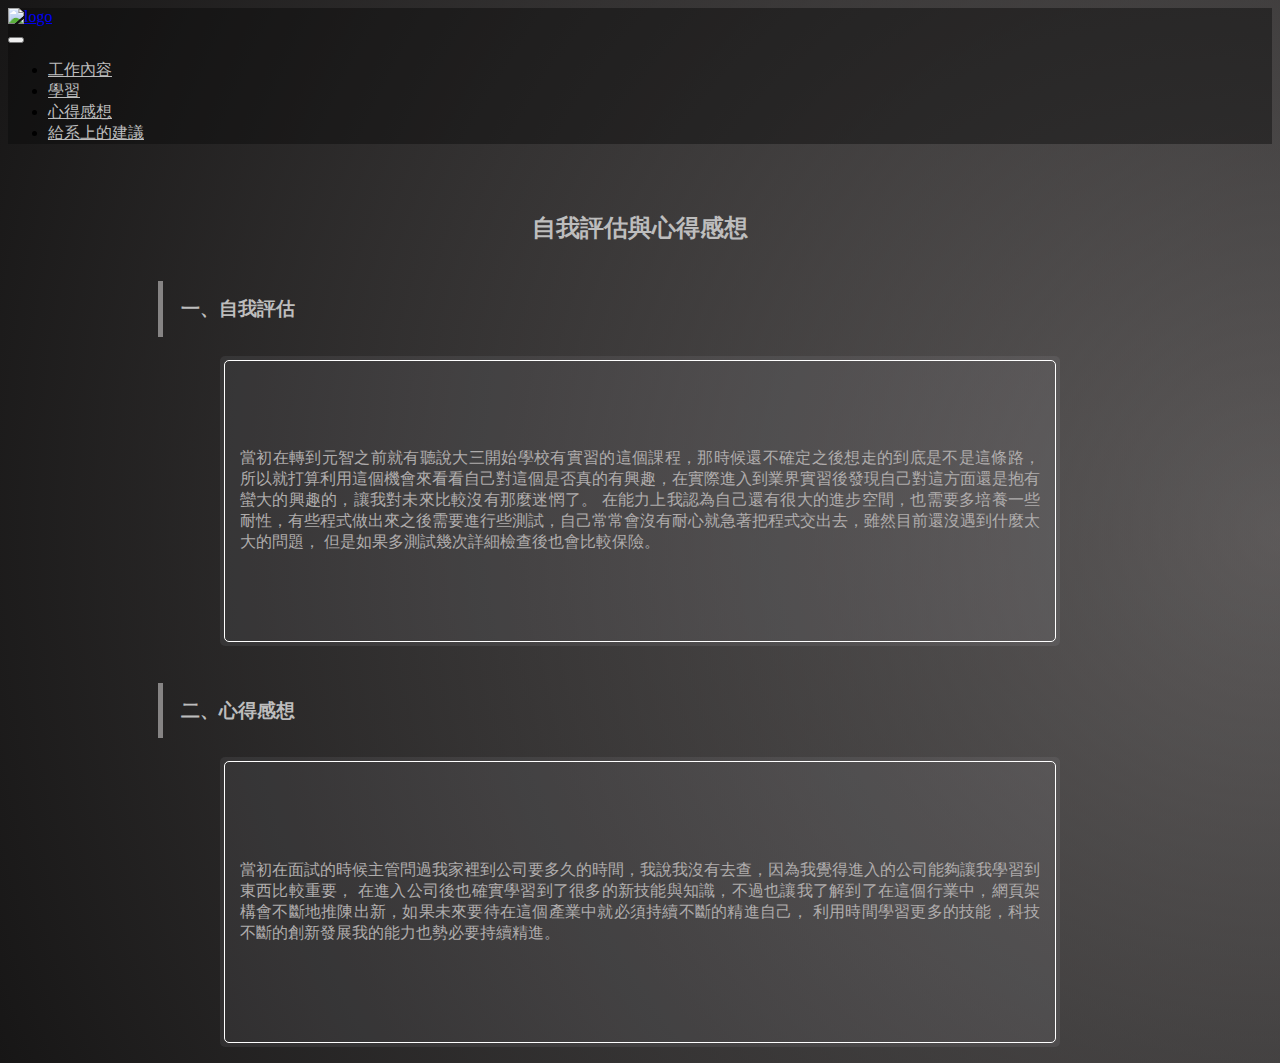
==== experience.html @ dac1c3d7 "Add files via upload" ====
<!DOCTYPE html>
<html lang="en">
<head>
    <meta charset="UTF-8">
    <meta name="viewport" content="width=device-width, initial-scale=1.0">
    <title>心得感想</title>
    <link href="bootstrap/css/bootstrap.min.css" rel="stylesheet">
    <script src="bootstrap/js/bootstrap.bundle.min.js"></script>
    <link rel="stylesheet" href="css/work.css">
    <style>
        .navbar-nav .nav-link {
            color: #bdbdbd !important;
        }

        body {
            background: radial-gradient(circle at 100%, #b7b1b170, #171616),  /* fallback for old browsers */
                        radial-gradient(farthest-side at top left, #2b2929, #0a0a0a70),
                        radial-gradient(farthest-side at top left, #252323, #0a0a0a70),
                        radial-gradient(farthest-corner at top right, #282626, #0a0a0a70),
                        radial-gradient(farthest-corner at top right, #413d3d, #24232370);
        }

        .container {
            width: auto;
            margin: 50px auto;
            overflow: hidden;
        }

        .text {
            color: #bdbdbd;
        }
        
        .text1{
            padding: 1em;
            margin: 2em 0;
            color: #bdbdbd;
            border-left: solid 10px #a4d2ff;
            margin-left: 8em;
            height: 18px;
            margin-bottom: 1em;
            align-items: center;
            display: flex;
        }

        .textbox{
        width: 800px;
        height: 250px;
        margin:  0 auto;
        text-align: center;
        padding: 15px;
        color: #afacac; 
        background-color: #e4e9ee13; 
        border-radius: 5px;
        padding: 20px;
        position: relative;
        z-index: 0;
        align-items: center;
        display: flex;
        text-align: justify;
        }
        .textbox:before{
            border: 1px solid #fff; /* 白線 */
            border-radius: 5px;
            content: '';
            display: block;
            position: absolute;
            top: 0px;
            bottom: 0px;
            left: 0px;
            right: 0px;
            margin: 4px;
            z-index: -1;
            }
    </style>
</head>
<body>
    <nav class="navbar navbar-expand-sm navbar-toggleable-sm" style="background-color: #0a0a0a70;">
        <div class="container-fluid">
            <div class="navbar-brand">
                <a href="index.html"><img src="img/logo.png" width="250" height="70" alt="logo"></a>
            </div>
            <button class="navbar-toggler">
                <span class="navbar-toggler-icon"></span>
            </button>
            <div class="navbar-collapse collapse d-sm-inline-flex justify-content-between">
                <ul class="navbar-nav flex-grow-1"></ul>
                <ul class="navbar-nav flex-grow-3">
                    <li class="nav-item">
                        <a href="work.html" class="nav-link text-dark">工作內容</a>
                    </li>
                    <li class="nav-item">
                        <a href="learning.html" class="nav-link text-dark">學習</a>
                    </li>
                    <li class="nav-item">
                        <a href="experience.html" class="nav-link text-dark">心得感想</a>
                    </li>
                    <li class="nav-item">
                        <a href="suggest.html" class="nav-link text-dark">給系上的建議</a>
                    </li>
                </ul>
            </div>
        </div>
    </nav>
    
    <h2 class="text" style="text-align: center;padding-top: 2em;">自我評估與心得感想</h2>
    <h3 class="text1" style="border-left: solid 5px #868484; padding-top: 2em; padding: 1em;">一、自我評估</h3>
        <figure class="text-center">
            <blockquote class="blockquote">
              <p class="textbox">當初在轉到元智之前就有聽說大三開始學校有實習的這個課程，那時候還不確定之後想走的到底是不是這條路，
                所以就打算利用這個機會來看看自己對這個是否真的有興趣，在實際進入到業界實習後發現自己對這方面還是抱有蠻大的興趣的，讓我對未來比較沒有那麼迷惘了。
                在能力上我認為自己還有很大的進步空間，也需要多培養一些耐性，有些程式做出來之後需要進行些測試，自己常常會沒有耐心就急著把程式交出去，雖然目前還沒遇到什麼太大的問題，
                但是如果多測試幾次詳細檢查後也會比較保險。</p>
            </blockquote>
          </figure>
    <h3 class="text1" style="border-left: solid 5px #868484; padding-top: 2em; padding: 1em;">二、心得感想</h3>
    <figure class="text-center">
        <blockquote class="blockquote">
          <p class="textbox">當初在面試的時候主管問過我家裡到公司要多久的時間，我說我沒有去查，因為我覺得進入的公司能夠讓我學習到東西比較重要，
            在進入公司後也確實學習到了很多的新技能與知識，不過也讓我了解到了在這個行業中，網頁架構會不斷地推陳出新，如果未來要待在這個產業中就必須持續不斷的精進自己，
            利用時間學習更多的技能，科技不斷的創新發展我的能力也勢必要持續精進。</p>
        </blockquote>
      </figure>
</body>
</html>
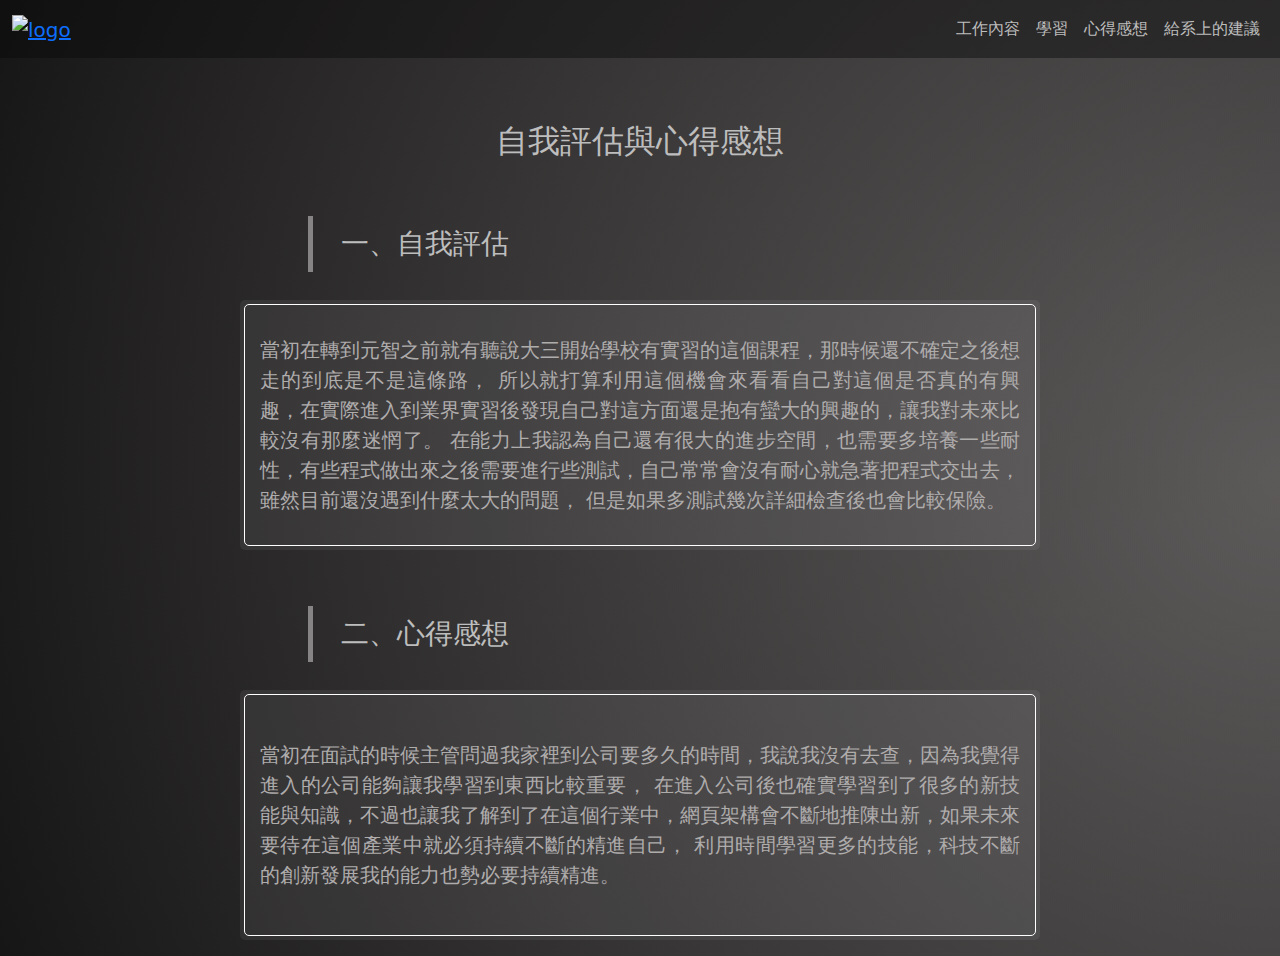
==== commit 806482ad: "Add files via upload" ====
--- a/experience.html
+++ b/experience.html
@@ -34,12 +34,14 @@
             padding: 1em;
             margin: 2em 0;
             color: #bdbdbd;
-            border-left: solid 10px #a4d2ff;
-            margin-left: 8em;
+            border-left: solid 5px #868484;
+            margin-left: 11em;
             height: 18px;
             margin-bottom: 1em;
             align-items: center;
             display: flex;
+            padding-top: 2em;
+            padding: 1em;
         }
 
         .textbox{
@@ -103,7 +105,7 @@
     </nav>
     
     <h2 class="text" style="text-align: center;padding-top: 2em;">自我評估與心得感想</h2>
-    <h3 class="text1" style="border-left: solid 5px #868484; padding-top: 2em; padding: 1em;">一、自我評估</h3>
+    <h3 class="text1">一、自我評估</h3>
         <figure class="text-center">
             <blockquote class="blockquote">
               <p class="textbox">當初在轉到元智之前就有聽說大三開始學校有實習的這個課程，那時候還不確定之後想走的到底是不是這條路，
@@ -112,7 +114,7 @@
                 但是如果多測試幾次詳細檢查後也會比較保險。</p>
             </blockquote>
           </figure>
-    <h3 class="text1" style="border-left: solid 5px #868484; padding-top: 2em; padding: 1em;">二、心得感想</h3>
+    <h3 class="text1">二、心得感想</h3>
     <figure class="text-center">
         <blockquote class="blockquote">
           <p class="textbox">當初在面試的時候主管問過我家裡到公司要多久的時間，我說我沒有去查，因為我覺得進入的公司能夠讓我學習到東西比較重要，
--- a/css/work.css
+++ b/css/work.css
@@ -0,0 +1,100 @@
+.container1{
+    display: grid;
+    place-items: center; 
+    padding-top: 10px; 
+    padding-bottom: 10px; 
+}
+.container {
+    display: flex;
+    align-items: flex-start;
+    justify-content: space-between;
+    width: 80%;
+    padding-top: 10px; 
+    padding-bottom: 10px; 
+}
+
+.text {
+    flex: 1;
+    text-align: left;
+    color: #bdbdbd;      
+}
+
+.image {
+    flex: 1;
+    text-align: right;
+}
+
+.image img {
+    max-width: 100%;
+    height: auto;
+}
+
+.center-text {
+    text-align: center;
+    line-height: 1.5;
+}
+
+.a1 {
+    position: relative;
+    color: #21ebff;
+    text-decoration: none;
+    font-size: 20px;
+    text-transform: uppercase;
+    transition: 0.5s;
+    overflow: hidden;
+    -webkit-box-reflect: below 1px linear-gradient(transparent, #0003);
+    width: 250px;
+    height: 50px;
+    text-align: center;
+    font-size: 20px;
+    margin-left: 50px;
+    line-height: 50px;
+}
+.a11:hover {
+    box-shadow: 0 0 50px #21ebff;
+    transition-delay: 0.5s;
+}
+
+.a1:nth-child(1) {
+    filter: hue-rotate(115deg);
+}
+.a1:nth-child(3) {
+    filter: hue-rotate(270deg);
+}
+.a1::before {
+    content: '';
+    position: absolute;
+    top: 0;
+    left: 0;
+    width: 10px;
+    height: 10px;
+    border-top: 2px solid #21ebff;
+    border-left: 2px solid #21ebff;
+    transition: 0.5s;
+    transition-delay: 0.5s;
+}
+
+.a1:hover::before {
+    width: 100%;
+    height: 100%;
+    transition-delay: 0s;
+}
+
+.a1::after {
+    content: '';
+    position: absolute;
+    right: 0;
+    bottom: 0;
+    width: 10px;
+    height: 10px;
+    border-bottom: 2px solid #21ebff;
+    border-right: 2px solid #21ebff;
+    transition: 0.5s;
+    transition-delay: 0.5s;
+}
+
+.a1:hover::after {
+    width: 100%;
+    height: 100%;
+    transition-delay: 0s;
+}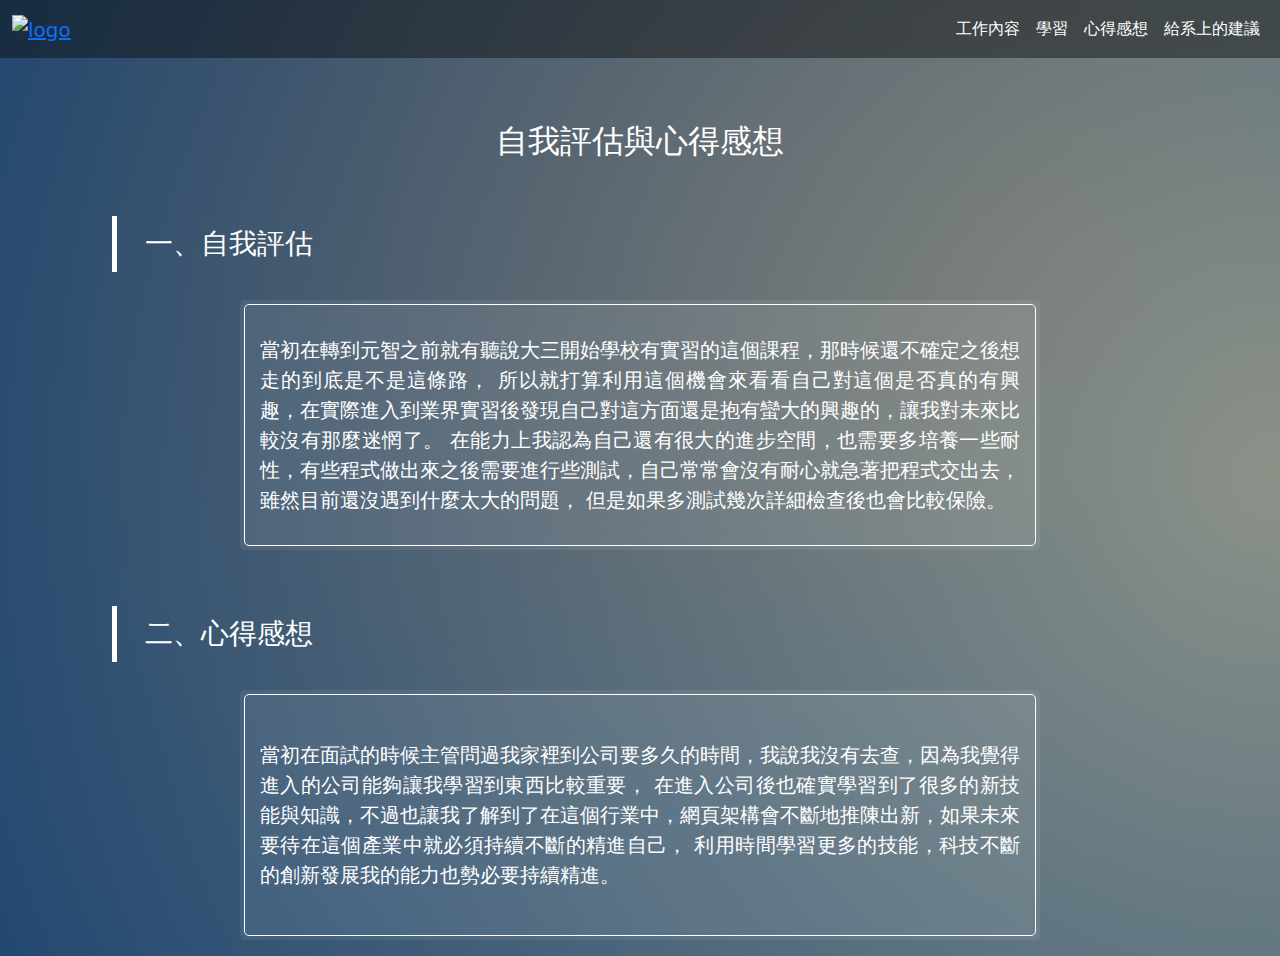
==== commit d7a066a3: "Add files via upload" ====
--- a/experience.html
+++ b/experience.html
@@ -9,15 +9,15 @@
     <link rel="stylesheet" href="css/work.css">
     <style>
         .navbar-nav .nav-link {
-            color: #bdbdbd !important;
+            color: #ffffff !important;
         }
 
         body {
-            background: radial-gradient(circle at 100%, #b7b1b170, #171616),  /* fallback for old browsers */
-                        radial-gradient(farthest-side at top left, #2b2929, #0a0a0a70),
-                        radial-gradient(farthest-side at top left, #252323, #0a0a0a70),
-                        radial-gradient(farthest-corner at top right, #282626, #0a0a0a70),
-                        radial-gradient(farthest-corner at top right, #413d3d, #24232370);
+            background: radial-gradient(circle at 100%, #e7b67a70, #234870),  /* fallback for old browsers */
+                        radial-gradient(farthest-side at top left, #675543, #1765a170),
+                        radial-gradient(farthest-side at top left, #e1c7a4, #114b7470),
+                        radial-gradient(farthest-corner at top right, #cab48d, #1080b770),
+                        radial-gradient(farthest-corner at top right,  #d8be86,#29699270);
         }
 
         .container {
@@ -27,15 +27,15 @@
         }
 
         .text {
-            color: #bdbdbd;
+            color: #ffffff;
         }
         
         .text1{
             padding: 1em;
             margin: 2em 0;
-            color: #bdbdbd;
-            border-left: solid 5px #868484;
-            margin-left: 11em;
+            color: #ffffff;
+            border-left: solid 5px #ffffff;
+            margin-left: 4em;
             height: 18px;
             margin-bottom: 1em;
             align-items: center;
@@ -50,8 +50,8 @@
         margin:  0 auto;
         text-align: center;
         padding: 15px;
-        color: #afacac; 
-        background-color: #e4e9ee13; 
+        color: #ffffff; 
+        background-color: #ffffff13; 
         border-radius: 5px;
         padding: 20px;
         position: relative;
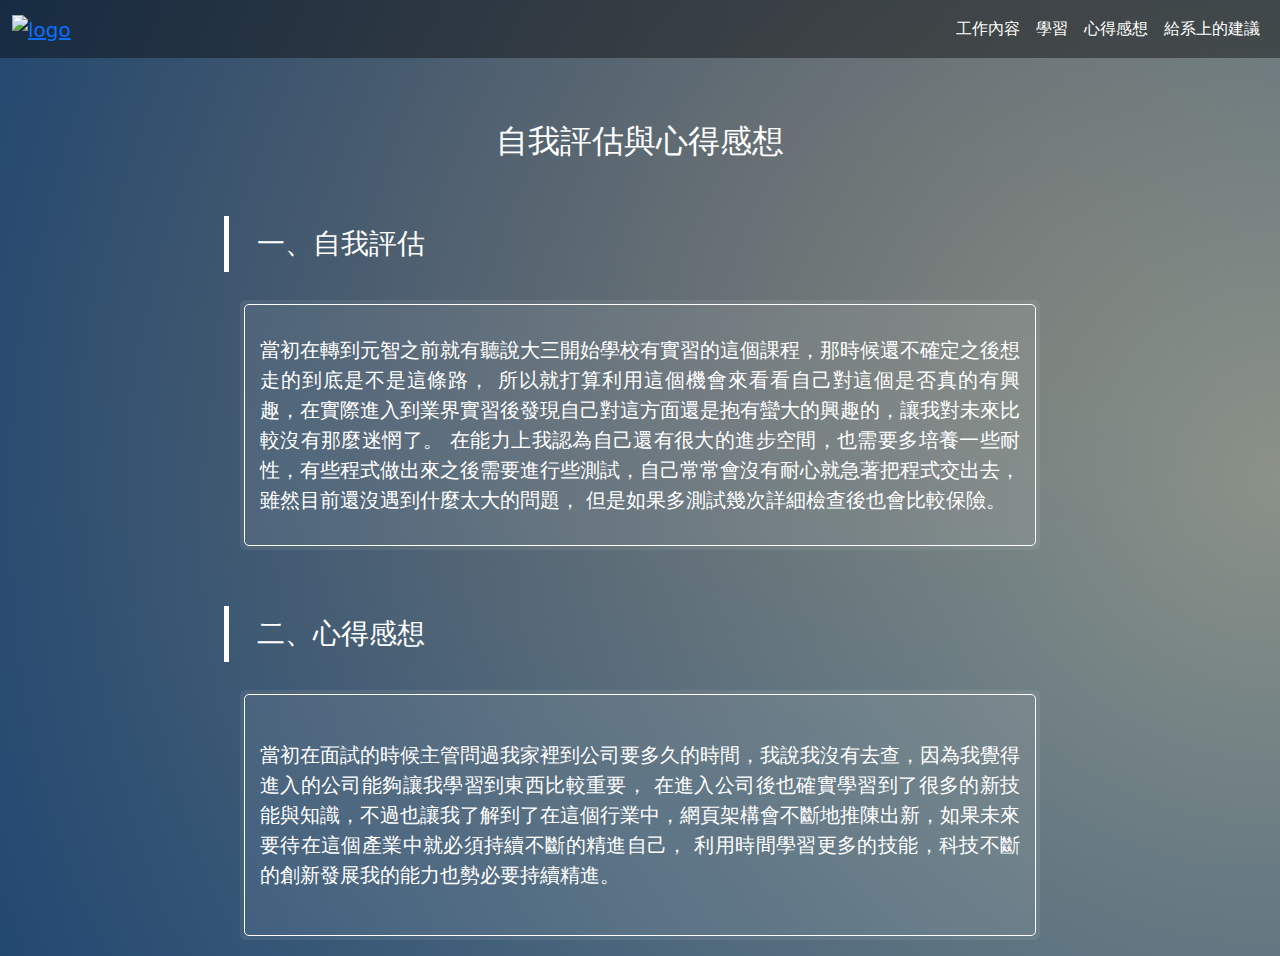
==== commit 83fadc94: "Update experience.html" ====
--- a/experience.html
+++ b/experience.html
@@ -35,7 +35,7 @@
             margin: 2em 0;
             color: #ffffff;
             border-left: solid 5px #ffffff;
-            margin-left: 4em;
+            margin-left: 8em;
             height: 18px;
             margin-bottom: 1em;
             align-items: center;
@@ -123,4 +123,4 @@
         </blockquote>
       </figure>
 </body>
-</html>+</html>
--- a/css/work.css
+++ b/css/work.css
@@ -1,3 +1,8 @@
+* {
+    margin: 0;
+    padding: 0;
+    box-sizing: border-box;
+}
 .container1{
     display: grid;
     place-items: center; 
@@ -36,7 +41,7 @@
 
 .a1 {
     position: relative;
-    color: #21ebff;
+    color: #c5d0e2;
     text-decoration: none;
     font-size: 20px;
     text-transform: uppercase;
@@ -49,18 +54,16 @@
     font-size: 20px;
     margin-left: 50px;
     line-height: 50px;
+
+
 }
-.a11:hover {
-    box-shadow: 0 0 50px #21ebff;
+.a1:hover {
+    box-shadow: 0 0 50px #a1b7cc;
     transition-delay: 0.5s;
+    color: #c5d0e2;
 }
 
-.a1:nth-child(1) {
-    filter: hue-rotate(115deg);
-}
-.a1:nth-child(3) {
-    filter: hue-rotate(270deg);
-}
+
 .a1::before {
     content: '';
     position: absolute;
@@ -68,8 +71,8 @@
     left: 0;
     width: 10px;
     height: 10px;
-    border-top: 2px solid #21ebff;
-    border-left: 2px solid #21ebff;
+    border-top: 2px solid #74acd3;
+    border-left: 2px solid #74acd3;
     transition: 0.5s;
     transition-delay: 0.5s;
 }
@@ -87,8 +90,8 @@
     bottom: 0;
     width: 10px;
     height: 10px;
-    border-bottom: 2px solid #21ebff;
-    border-right: 2px solid #21ebff;
+    border-bottom: 2px solid #74acd3;
+    border-right: 2px solid #74acd3;
     transition: 0.5s;
     transition-delay: 0.5s;
 }
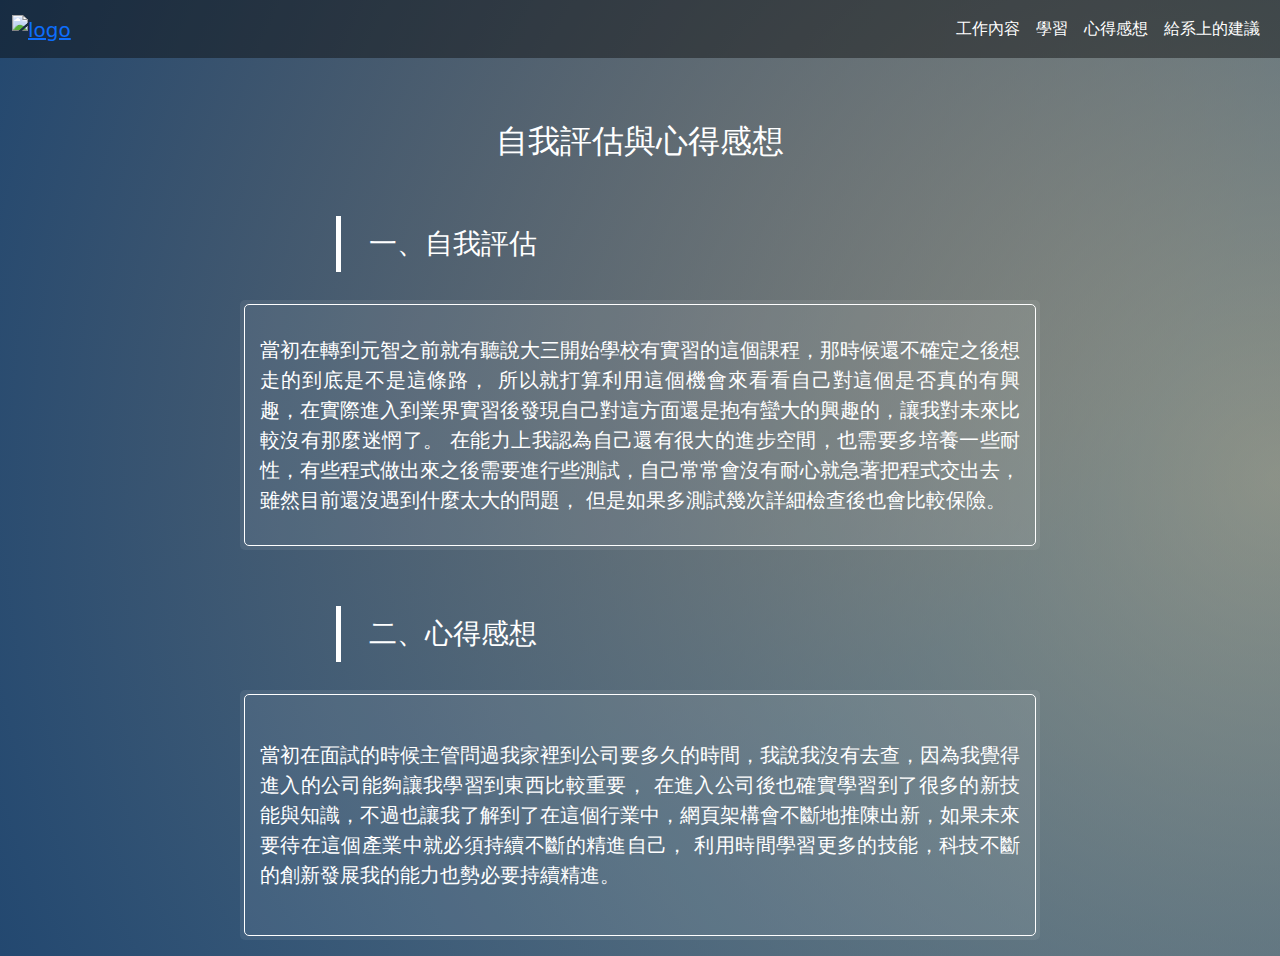
==== commit 189b800e: "Update experience.html" ====
--- a/experience.html
+++ b/experience.html
@@ -35,7 +35,7 @@
             margin: 2em 0;
             color: #ffffff;
             border-left: solid 5px #ffffff;
-            margin-left: 8em;
+            margin-left: 12em;
             height: 18px;
             margin-bottom: 1em;
             align-items: center;
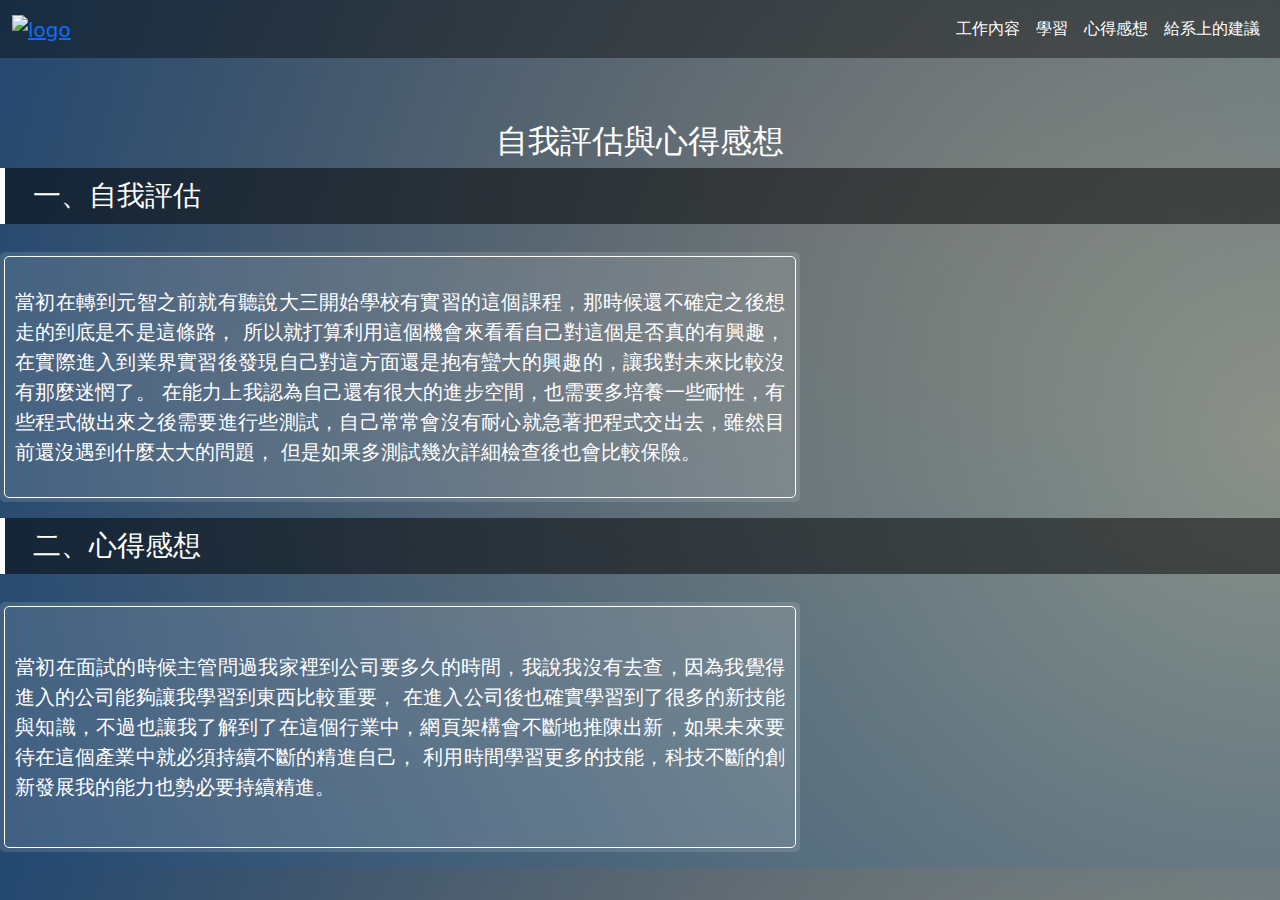
==== commit 81437266: "Update experience.html" ====
--- a/experience.html
+++ b/experience.html
@@ -19,60 +19,55 @@
                         radial-gradient(farthest-corner at top right, #cab48d, #1080b770),
                         radial-gradient(farthest-corner at top right,  #d8be86,#29699270);
         }
-
-        .container {
-            width: auto;
-            margin: 50px auto;
-            overflow: hidden;
-        }
-
         .text {
             color: #ffffff;
         }
-        
-        .text1{
-            padding: 1em;
-            margin: 2em 0;
-            color: #ffffff;
-            border-left: solid 5px #ffffff;
-            margin-left: 12em;
-            height: 18px;
-            margin-bottom: 1em;
-            align-items: center;
-            display: flex;
-            padding-top: 2em;
-            padding: 1em;
-        }
+        .container {
+    width: 800px;
+    margin: 0 auto;
+    position: relative;
+}
 
-        .textbox{
-        width: 800px;
-        height: 250px;
-        margin:  0 auto;
-        text-align: center;
-        padding: 15px;
-        color: #ffffff; 
-        background-color: #ffffff13; 
-        border-radius: 5px;
-        padding: 20px;
-        position: relative;
-        z-index: 0;
-        align-items: center;
-        display: flex;
-        text-align: justify;
-        }
-        .textbox:before{
-            border: 1px solid #fff; /* 白線 */
-            border-radius: 5px;
-            content: '';
-            display: block;
-            position: absolute;
-            top: 0px;
-            bottom: 0px;
-            left: 0px;
-            right: 0px;
-            margin: 4px;
-            z-index: -1;
-            }
+.text1 {
+    padding: 1em;
+    color: #ffffff;
+    border-left: solid 5px #ffffff;
+    height: 18px;
+    margin-bottom: 1em;
+    display: flex;
+    align-items: center;
+    background-color: rgba(0, 0, 0, 0.5); /* Optional: Background color to make text1 more visible */
+}
+
+.textbox {
+    width: 800px;
+    height: 250px;
+    padding: 15px;
+    color: #ffffff; 
+    background-color: rgba(255, 255, 255, 0.13); 
+    border-radius: 5px;
+    position: relative;
+    z-index: 0;
+    display: flex;
+    align-items: center;
+    justify-content: center;
+    text-align: justify;
+}
+
+.textbox:before {
+    border: 1px solid #fff; /* 白線 */
+    border-radius: 5px;
+    content: '';
+    display: block;
+    position: absolute;
+    top: 0;
+    bottom: 0;
+    left: 0;
+    right: 0;
+    margin: 4px;
+    z-index: -1;
+}
+
     </style>
 </head>
 <body>
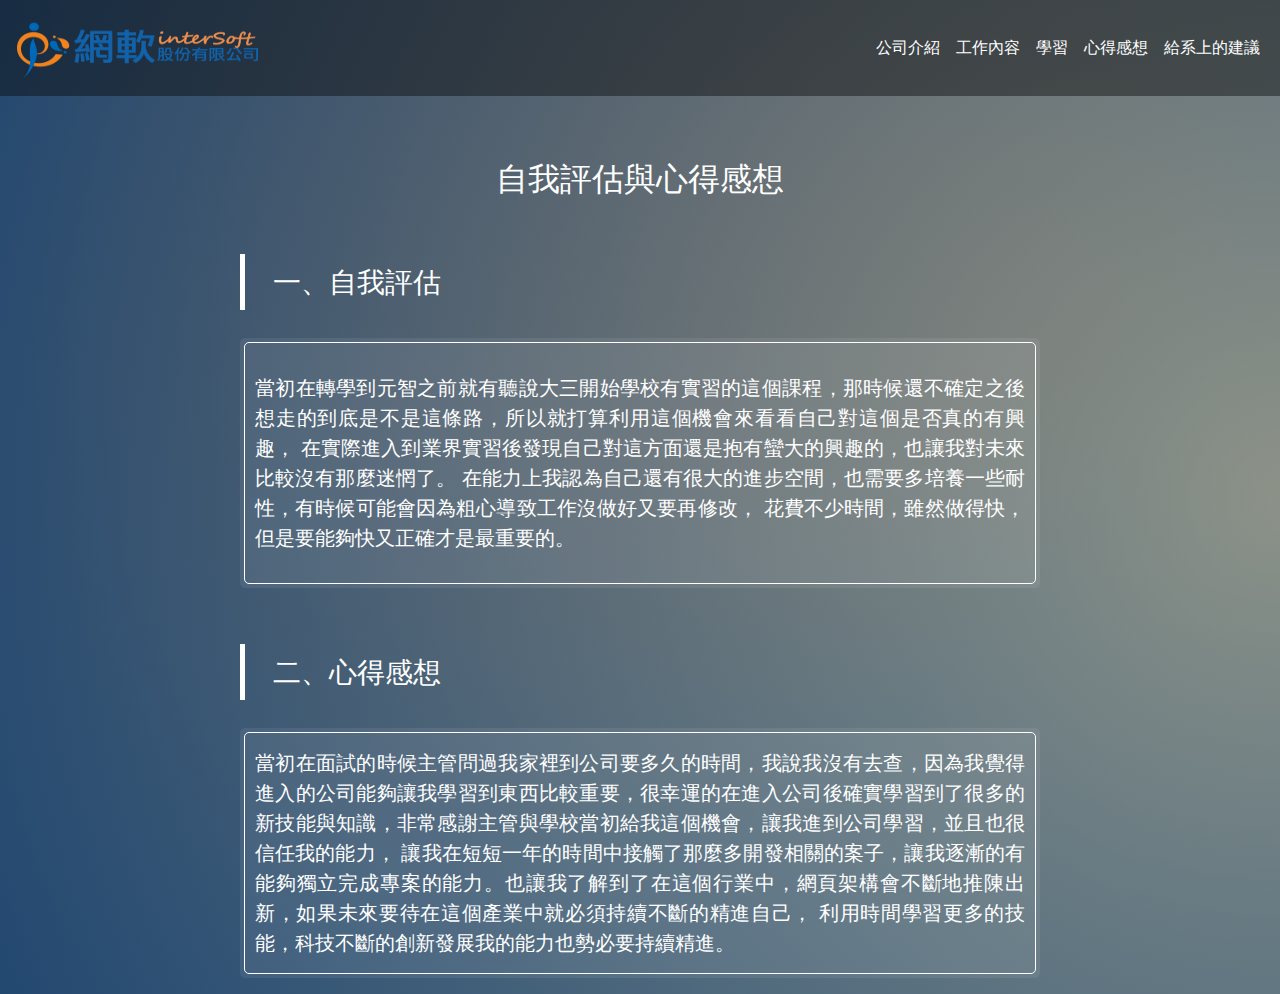
==== commit e72d5a42: "Add files via upload" ====
--- a/experience.html
+++ b/experience.html
@@ -13,6 +13,7 @@
         }
 
         body {
+            font-family: Helvetica,"微軟正黑體";
             background: radial-gradient(circle at 100%, #e7b67a70, #234870),  /* fallback for old browsers */
                         radial-gradient(farthest-side at top left, #675543, #1765a170),
                         radial-gradient(farthest-side at top left, #e1c7a4, #114b7470),
@@ -23,35 +24,38 @@
             color: #ffffff;
         }
         .container {
-    width: 800px;
-    margin: 0 auto;
-    position: relative;
-}
+            width: auto;
+            margin: 50px auto;
+            overflow: hidden;
+        }
 
 .text1 {
     padding: 1em;
+    margin: 2em 0;
     color: #ffffff;
     border-left: solid 5px #ffffff;
     height: 18px;
     margin-bottom: 1em;
     display: flex;
     align-items: center;
-    background-color: rgba(0, 0, 0, 0.5); /* Optional: Background color to make text1 more visible */
+    margin-left: calc(50% - 400px); /* 使其与 .textbox 左对齐 */
 }
 
 .textbox {
     width: 800px;
     height: 250px;
+    margin: 0 auto;
+    text-align: justify;
     padding: 15px;
     color: #ffffff; 
-    background-color: rgba(255, 255, 255, 0.13); 
+    background-color: #ffffff13; 
     border-radius: 5px;
     position: relative;
     z-index: 0;
     display: flex;
     align-items: center;
     justify-content: center;
-    text-align: justify;
+    flex-direction: column;
 }
 
 .textbox:before {
@@ -60,13 +64,14 @@
     content: '';
     display: block;
     position: absolute;
-    top: 0;
-    bottom: 0;
-    left: 0;
-    right: 0;
+    top: 0px;
+    bottom: 0px;
+    left: 0px;
+    right: 0px;
     margin: 4px;
     z-index: -1;
 }
+
 
     </style>
 </head>
@@ -82,6 +87,9 @@
             <div class="navbar-collapse collapse d-sm-inline-flex justify-content-between">
                 <ul class="navbar-nav flex-grow-1"></ul>
                 <ul class="navbar-nav flex-grow-3">
+                    <li class="nav-item">
+                        <a href="Company.html" class="nav-link text-dark" >公司介紹</a>
+                    </li>
                     <li class="nav-item">
                         <a href="work.html" class="nav-link text-dark">工作內容</a>
                     </li>
@@ -103,17 +111,17 @@
     <h3 class="text1">一、自我評估</h3>
         <figure class="text-center">
             <blockquote class="blockquote">
-              <p class="textbox">當初在轉到元智之前就有聽說大三開始學校有實習的這個課程，那時候還不確定之後想走的到底是不是這條路，
-                所以就打算利用這個機會來看看自己對這個是否真的有興趣，在實際進入到業界實習後發現自己對這方面還是抱有蠻大的興趣的，讓我對未來比較沒有那麼迷惘了。
-                在能力上我認為自己還有很大的進步空間，也需要多培養一些耐性，有些程式做出來之後需要進行些測試，自己常常會沒有耐心就急著把程式交出去，雖然目前還沒遇到什麼太大的問題，
-                但是如果多測試幾次詳細檢查後也會比較保險。</p>
+              <p class="textbox">當初在轉學到元智之前就有聽說大三開始學校有實習的這個課程，那時候還不確定之後想走的到底是不是這條路，所以就打算利用這個機會來看看自己對這個是否真的有興趣，
+                在實際進入到業界實習後發現自己對這方面還是抱有蠻大的興趣的，也讓我對未來比較沒有那麼迷惘了。
+                在能力上我認為自己還有很大的進步空間，也需要多培養一些耐性，有時候可能會因為粗心導致工作沒做好又要再修改，
+                花費不少時間，雖然做得快，但是要能夠快又正確才是最重要的。</p>
             </blockquote>
           </figure>
     <h3 class="text1">二、心得感想</h3>
     <figure class="text-center">
         <blockquote class="blockquote">
-          <p class="textbox">當初在面試的時候主管問過我家裡到公司要多久的時間，我說我沒有去查，因為我覺得進入的公司能夠讓我學習到東西比較重要，
-            在進入公司後也確實學習到了很多的新技能與知識，不過也讓我了解到了在這個行業中，網頁架構會不斷地推陳出新，如果未來要待在這個產業中就必須持續不斷的精進自己，
+          <p class="textbox">當初在面試的時候主管問過我家裡到公司要多久的時間，我說我沒有去查，因為我覺得進入的公司能夠讓我學習到東西比較重要，很幸運的在進入公司後確實學習到了很多的新技能與知識，非常感謝主管與學校當初給我這個機會，讓我進到公司學習，並且也很信任我的能力，
+            讓我在短短一年的時間中接觸了那麼多開發相關的案子，讓我逐漸的有能夠獨立完成專案的能力。也讓我了解到了在這個行業中，網頁架構會不斷地推陳出新，如果未來要待在這個產業中就必須持續不斷的精進自己，
             利用時間學習更多的技能，科技不斷的創新發展我的能力也勢必要持續精進。</p>
         </blockquote>
       </figure>
